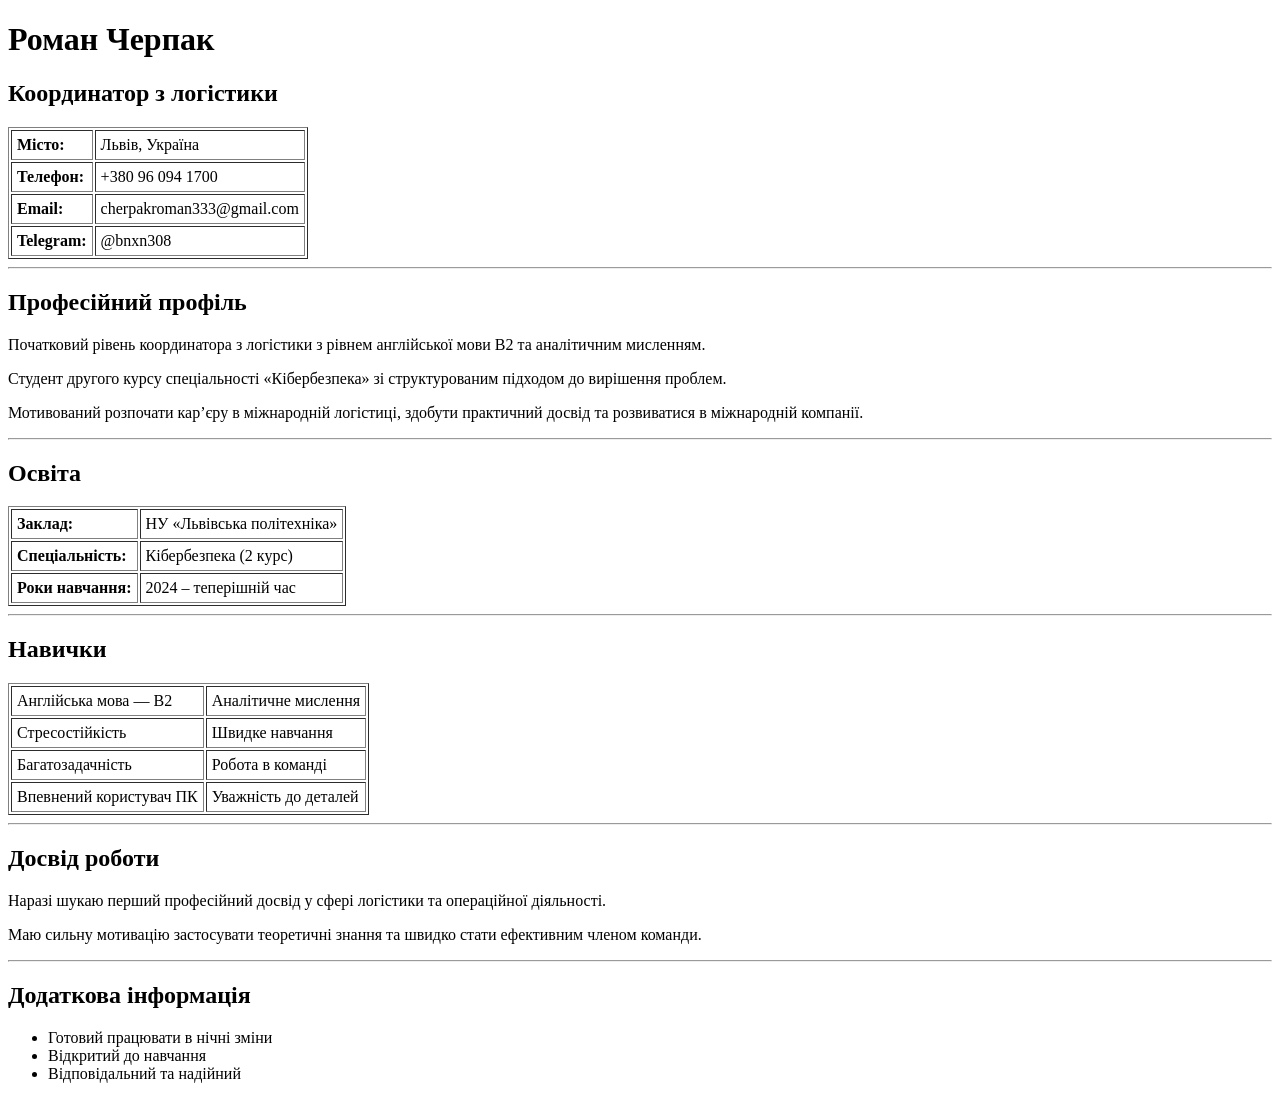
==== index.html @ f17926ca "Перший коміт для лаби" ====
<!DOCTYPE html>
<html lang="uk">
<head>
    <meta charset="UTF-8">
    <title>Роман Черпак — Резюме</title>
</head>
<body>

    <h1>Роман Черпак</h1>
    <h2>Координатор з логістики</h2>

    <table border="1" cellpadding="5">
        <tr>
            <td><strong>Місто:</strong></td>
            <td>Львів, Україна</td>
        </tr>
        <tr>
            <td><strong>Телефон:</strong></td>
            <td>+380 96 094 1700</td>
        </tr>
        <tr>
            <td><strong>Email:</strong></td>
            <td>cherpakroman333@gmail.com</td>
        </tr>
        <tr>
            <td><strong>Telegram:</strong></td>
            <td>@bnxn308</td>
        </tr>
    </table>

    <hr>

    <h2>Професійний профіль</h2>
    <p>
        Початковий рівень координатора з логістики з рівнем англійської мови B2
        та аналітичним мисленням.
    </p>
    <p>
        Студент другого курсу спеціальності «Кібербезпека»
        зі структурованим підходом до вирішення проблем.
    </p>
    <p>
        Мотивований розпочати кар’єру в міжнародній логістиці,
        здобути практичний досвід та розвиватися в міжнародній компанії.
    </p>

    <hr>

    <h2>Освіта</h2>
    <table border="1" cellpadding="5">
        <tr>
            <td><strong>Заклад:</strong></td>
            <td>НУ «Львівська політехніка»</td>
        </tr>
        <tr>
            <td><strong>Спеціальність:</strong></td>
            <td>Кібербезпека (2 курс)</td>
        </tr>
        <tr>
            <td><strong>Роки навчання:</strong></td>
            <td>2024 – теперішній час</td>
        </tr>
    </table>

    <hr>

    <h2>Навички</h2>
    <table border="1" cellpadding="5">
        <tr>
            <td>Англійська мова — B2</td>
            <td>Аналітичне мислення</td>
        </tr>
        <tr>
            <td>Стресостійкість</td>
            <td>Швидке навчання</td>
        </tr>
        <tr>
            <td>Багатозадачність</td>
            <td>Робота в команді</td>
        </tr>
        <tr>
            <td>Впевнений користувач ПК</td>
            <td>Уважність до деталей</td>
        </tr>
    </table>

    <hr>

    <h2>Досвід роботи</h2>
    <p>
        Наразі шукаю перший професійний досвід у сфері логістики та операційної діяльності.
    </p>
    <p>
        Маю сильну мотивацію застосувати теоретичні знання
        та швидко стати ефективним членом команди.
    </p>

    <hr>

    <h2>Додаткова інформація</h2>
    <ul>
        <li>Готовий працювати в нічні зміни</li>
        <li>Відкритий до навчання</li>
        <li>Відповідальний та надійний</li>
    </ul>

</body>
</html>
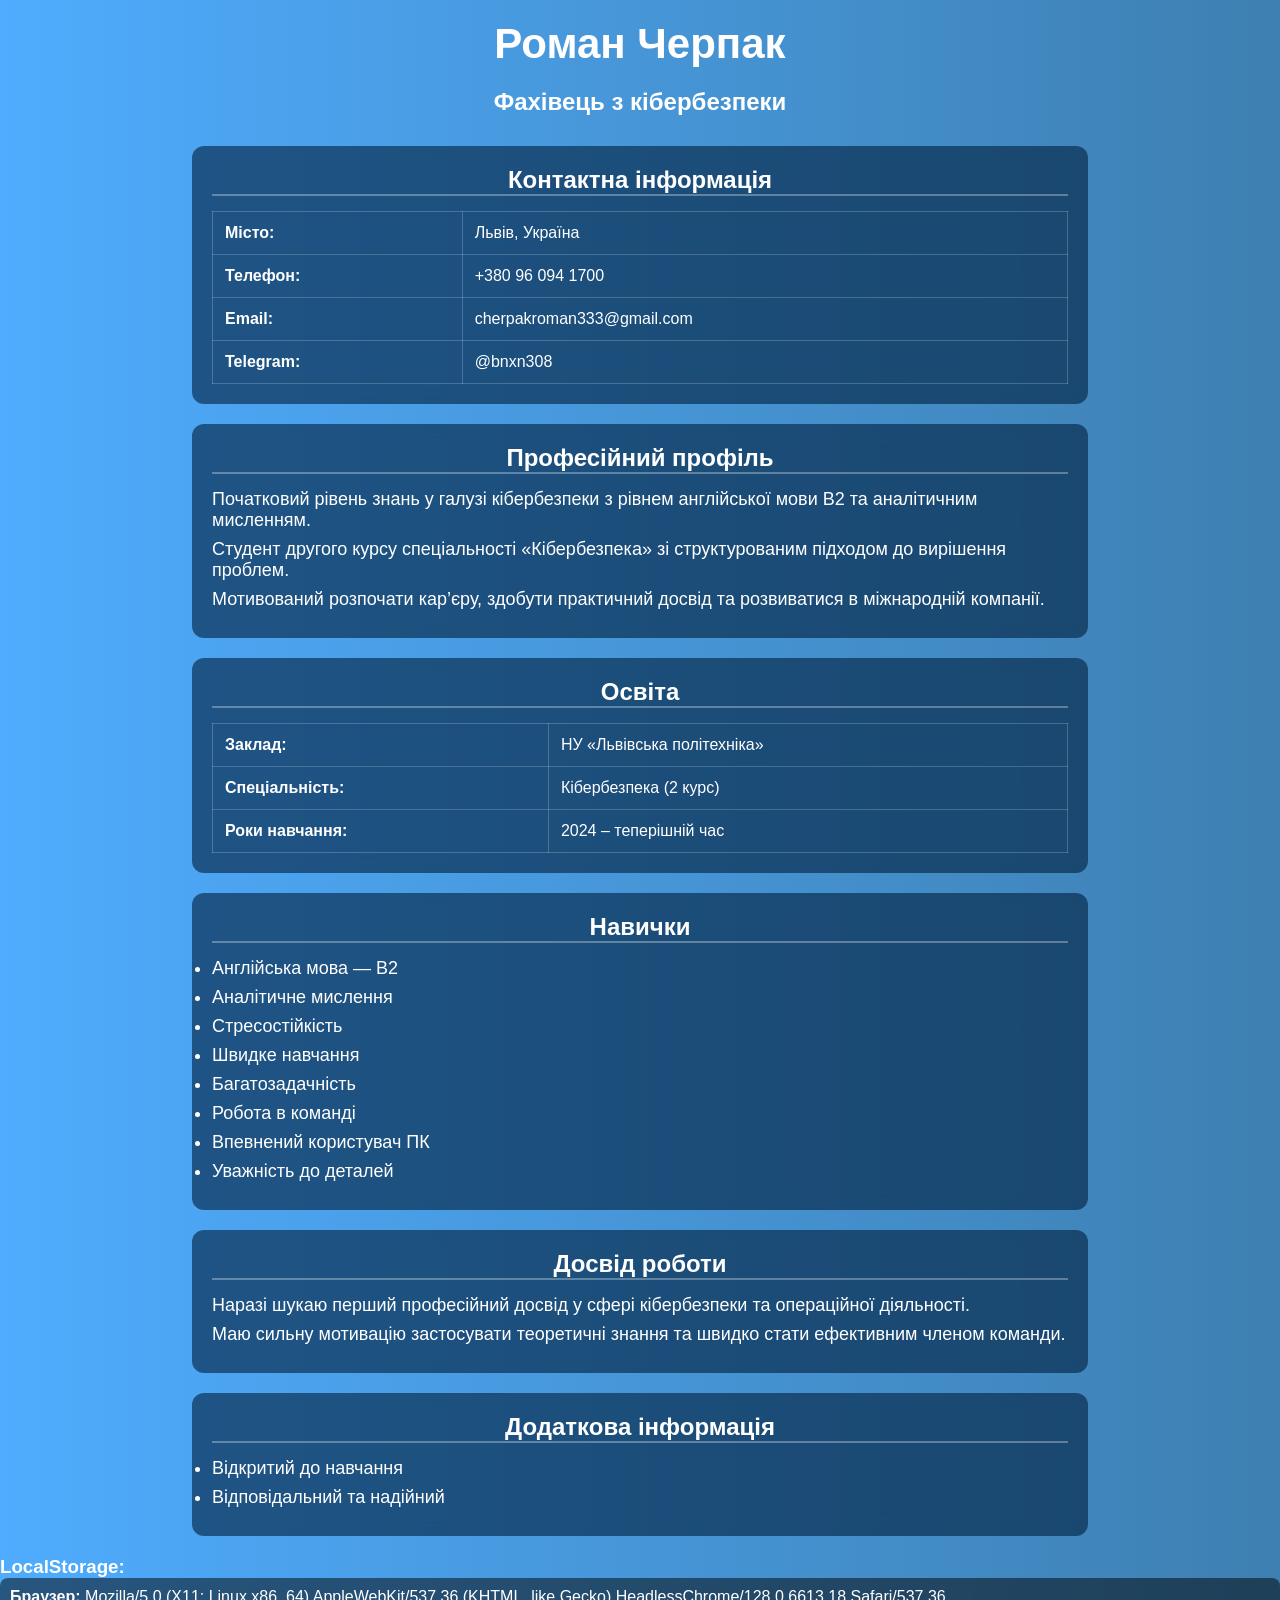
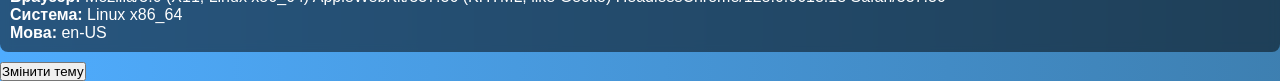
==== commit 949bf501: "White text in blue theme" ====
--- a/index.html
+++ b/index.html
@@ -3,106 +3,121 @@
 <head>
     <meta charset="UTF-8">
     <title>Роман Черпак — Резюме</title>
+    <link rel="stylesheet" href="styles.css">
 </head>
 <body>
 
-    <h1>Роман Черпак</h1>
-    <h2>Координатор з логістики</h2>
+    <h1 id="main-title">Роман Черпак</h1>
+    <h2>Фахівець з кібербезпеки</h2>
 
-    <table border="1" cellpadding="5">
-        <tr>
-            <td><strong>Місто:</strong></td>
-            <td>Львів, Україна</td>
-        </tr>
-        <tr>
-            <td><strong>Телефон:</strong></td>
-            <td>+380 96 094 1700</td>
-        </tr>
-        <tr>
-            <td><strong>Email:</strong></td>
-            <td>cherpakroman333@gmail.com</td>
-        </tr>
-        <tr>
-            <td><strong>Telegram:</strong></td>
-            <td>@bnxn308</td>
-        </tr>
-    </table>
+    <div class="section">
+        <h2>Контактна інформація</h2>
+        <table>
+            <tr>
+                <td><strong>Місто:</strong></td>
+                <td>Львів, Україна</td>
+            </tr>
+            <tr>
+                <td><strong>Телефон:</strong></td>
+                <td>+380 96 094 1700</td>
+            </tr>
+            <tr>
+                <td><strong>Email:</strong></td>
+                <td>cherpakroman333@gmail.com</td>
+            </tr>
+            <tr>
+                <td><strong>Telegram:</strong></td>
+                <td>@bnxn308</td>
+            </tr>
+        </table>
+    </div>
 
-    <hr>
+    <div class="section">
+        <h2>Професійний профіль</h2>
+        <p>
+            Початковий рівень знань у галузі кібербезпеки з рівнем англійської мови B2
+            та аналітичним мисленням.
+        </p>
+        <p>
+            Студент другого курсу спеціальності «Кібербезпека»
+            зі структурованим підходом до вирішення проблем.
+        </p>
+        <p>
+            Мотивований розпочати кар’єру, здобути практичний досвід
+            та розвиватися в міжнародній компанії.
+        </p>
+    </div>
 
-    <h2>Професійний профіль</h2>
-    <p>
-        Початковий рівень координатора з логістики з рівнем англійської мови B2
-        та аналітичним мисленням.
-    </p>
-    <p>
-        Студент другого курсу спеціальності «Кібербезпека»
-        зі структурованим підходом до вирішення проблем.
-    </p>
-    <p>
-        Мотивований розпочати кар’єру в міжнародній логістиці,
-        здобути практичний досвід та розвиватися в міжнародній компанії.
-    </p>
+    <div class="section">
+        <h2>Освіта</h2>
+        <table>
+            <tr>
+                <td><strong>Заклад:</strong></td>
+                <td>НУ «Львівська політехніка»</td>
+            </tr>
+            <tr>
+                <td><strong>Спеціальність:</strong></td>
+                <td>Кібербезпека (2 курс)</td>
+            </tr>
+            <tr>
+                <td><strong>Роки навчання:</strong></td>
+                <td>2024 – теперішній час</td>
+            </tr>
+        </table>
+    </div>
 
-    <hr>
+    <div class="section">
+        <h2>Навички</h2>
+        <ul>
+            <li>Англійська мова — B2</li>
+            <li>Аналітичне мислення</li>
+            <li>Стресостійкість</li>
+            <li>Швидке навчання</li>
+            <li>Багатозадачність</li>
+            <li>Робота в команді</li>
+            <li>Впевнений користувач ПК</li>
+            <li>Уважність до деталей</li>
+        </ul>
+    </div>
 
-    <h2>Освіта</h2>
-    <table border="1" cellpadding="5">
-        <tr>
-            <td><strong>Заклад:</strong></td>
-            <td>НУ «Львівська політехніка»</td>
-        </tr>
-        <tr>
-            <td><strong>Спеціальність:</strong></td>
-            <td>Кібербезпека (2 курс)</td>
-        </tr>
-        <tr>
-            <td><strong>Роки навчання:</strong></td>
-            <td>2024 – теперішній час</td>
-        </tr>
-    </table>
+    <div class="section">
+        <h2>Досвід роботи</h2>
+        <p>
+            Наразі шукаю перший професійний досвід у сфері кібербезпеки
+            та операційної діяльності.
+        </p>
+        <p>
+            Маю сильну мотивацію застосувати теоретичні знання
+            та швидко стати ефективним членом команди.
+        </p>
+    </div>
 
-    <hr>
+    <div class="section">
+        <h2>Додаткова інформація</h2>
+        <ul>
+            <li>Відкритий до навчання</li>
+            <li>Відповідальний та надійний</li>
+        </ul>
+    </div>
+    <footer id="footer"></footer>
 
-    <h2>Навички</h2>
-    <table border="1" cellpadding="5">
-        <tr>
-            <td>Англійська мова — B2</td>
-            <td>Аналітичне мислення</td>
-        </tr>
-        <tr>
-            <td>Стресостійкість</td>
-            <td>Швидке навчання</td>
-        </tr>
-        <tr>
-            <td>Багатозадачність</td>
-            <td>Робота в команді</td>
-        </tr>
-        <tr>
-            <td>Впевнений користувач ПК</td>
-            <td>Уважність до деталей</td>
-        </tr>
-    </table>
+    <button id="themeToggle">Змінити тему</button>
 
-    <hr>
+    <div id="modal" style="display:none; position:fixed; top:0; left:0; width:100%; height:100%; background:rgba(0,0,0,0.7);">
+        <div style="background:white; color:black; width:300px; margin:100px auto; padding:20px;">
+            <h3>Зворотній зв'язок</h3>
+            <form action="https://formspree.io/f/xnjllbrl" method="POST">
+                <input type="text" name="name" placeholder="Ім'я" required><br><br>
+                <input type="email" name="email" placeholder="Email" required><br><br>
+                <input type="tel" name="phone" placeholder="Телефон"><br><br>
+                <textarea name="message" placeholder="Ваше повідомлення"></textarea><br><br>
+                <button type="submit">Відправити</button>
+            </form>
+        </div>
+    </div>
 
-    <h2>Досвід роботи</h2>
-    <p>
-        Наразі шукаю перший професійний досвід у сфері логістики та операційної діяльності.
-    </p>
-    <p>
-        Маю сильну мотивацію застосувати теоретичні знання
-        та швидко стати ефективним членом команди.
-    </p>
+    <div id="comments"></div>
 
-    <hr>
-
-    <h2>Додаткова інформація</h2>
-    <ul>
-        <li>Готовий працювати в нічні зміни</li>
-        <li>Відкритий до навчання</li>
-        <li>Відповідальний та надійний</li>
-    </ul>
-
+    <script src="script.js"></script>
 </body>
 </html>
--- a/styles.css
+++ b/styles.css
@@ -0,0 +1,218 @@
+/* ===== RESET ===== */
+* {
+    margin: 0;
+    padding: 0;
+    box-sizing: border-box;
+}
+
+/* ===== BODY ===== */
+body {
+    font-family: "Segoe UI", Arial, sans-serif;
+    background: linear-gradient(135deg, #013220, #0b6623, #228b22, #7CFC00);
+    background-size: 300% 300%;
+    animation: bgMove 10s ease infinite;
+    overflow-x: hidden;
+    color: white;
+}
+
+/* ��� �������� */
+@keyframes bgMove {
+    0% {
+        background-position: 0% 50%;
+    }
+
+    50% {
+        background-position: 100% 50%;
+    }
+
+    100% {
+        background-position: 0% 50%;
+    }
+}
+
+/* ===== ����� ===== */
+h1, h2, p, li, td, strong {
+    color: white;
+    animation: floatText 3s ease-in-out infinite;
+}
+
+/* ������ ���������� ����� */
+@keyframes floatText {
+    0%,100% {
+        transform: translateY(0);
+    }
+
+    50% {
+        transform: translateY(-3px);
+    }
+}
+
+/* ===== TITLE ===== */
+#main-title {
+    text-align: center;
+    font-size: 42px;
+    margin: 20px 0;
+    opacity: 0;
+    animation: fadeDown 1s forwards;
+}
+
+/* ����������� */
+h2:first-of-type {
+    text-align: center;
+    margin-bottom: 30px;
+    opacity: 0;
+    animation: fadeIn 1s forwards 0.3s;
+}
+
+/* ===== ���ֲ� ===== */
+.section {
+    width: 70%;
+    margin: 20px auto;
+    padding: 20px;
+    background: rgba(0, 50, 20, 0.6);
+    backdrop-filter: blur(8px);
+    border-radius: 12px;
+    opacity: 0;
+    transform: translateY(30px);
+    animation: sectionAppear 1s forwards;
+}
+
+    /* �������� */
+    .section:nth-of-type(1) {
+        animation-delay: 0.2s;
+    }
+
+    .section:nth-of-type(2) {
+        animation-delay: 0.4s;
+    }
+
+    .section:nth-of-type(3) {
+        animation-delay: 0.6s;
+    }
+
+    .section:nth-of-type(4) {
+        animation-delay: 0.8s;
+    }
+
+    .section:nth-of-type(5) {
+        animation-delay: 1s;
+    }
+
+    /* ��������� � ������ */
+    .section h2 {
+        border-bottom: 2px solid rgba(255,255,255,0.3);
+        margin-bottom: 15px;
+    }
+
+/* ===== ����� ===== */
+p, li {
+    font-size: 18px;
+    margin-bottom: 8px;
+    transition: 0.3s;
+}
+
+    p:hover, li:hover {
+        color: #7CFC00;
+    }
+
+/* ===== TABLE ===== */
+table {
+    width: 100%;
+    border-collapse: collapse;
+}
+
+td {
+    padding: 12px;
+    border: 1px solid rgba(255,255,255,0.2);
+    position: relative;
+    overflow: hidden;
+}
+
+    /* ����� ������� */
+    td::before {
+        content: "";
+        position: absolute;
+        top: 0;
+        left: -100%;
+        width: 100%;
+        height: 100%;
+        background: rgba(0,0,0,0.5);
+        transition: 0.5s;
+    }
+
+    td:hover::before {
+        left: 0;
+    }
+
+/* ===== COMMENT ===== */
+.comment {
+    background: rgba(0, 0, 0, 0.5);
+    padding: 10px;
+    margin-bottom: 10px;
+    border-radius: 8px;
+    backdrop-filter: blur(5px);
+    opacity: 0;
+    transform: translateY(30px);
+    animation: sectionAppear 0.8s forwards;
+}
+
+    .comment:hover {
+        transform: scale(1.05);
+        background: rgba(124, 252, 0, 0.3);
+        transition: 0.3s;
+    }
+
+/* ===== �Ͳ��ֲ� ===== */
+@keyframes sectionAppear {
+    to {
+        opacity: 1;
+        transform: translateY(0);
+    }
+}
+
+@keyframes fadeIn {
+    to {
+        opacity: 1;
+    }
+}
+
+@keyframes fadeDown {
+    from {
+        opacity: 0;
+        transform: translateY(-20px);
+    }
+
+    to {
+        opacity: 1;
+        transform: translateY(0);
+    }
+}
+
+
+    body h1,
+    body h2,
+    body p,
+    body li,
+    body td,
+    body strong {
+        color: white;
+    }
+
+.light {
+    background: linear-gradient(270deg, #0f2027, #203a43, #2c5364, #4facfe);
+    background-size: 600% 600%;
+    animation: blueMove 10s ease infinite;
+}
+
+    .light h1,
+    .light h2,
+    .light p,
+    .light li,
+    .light td,
+    .light strong {
+        color: white !important;
+    }
+
+    .light .section {
+        background: rgba(0, 30, 60, 0.6);
+    }
